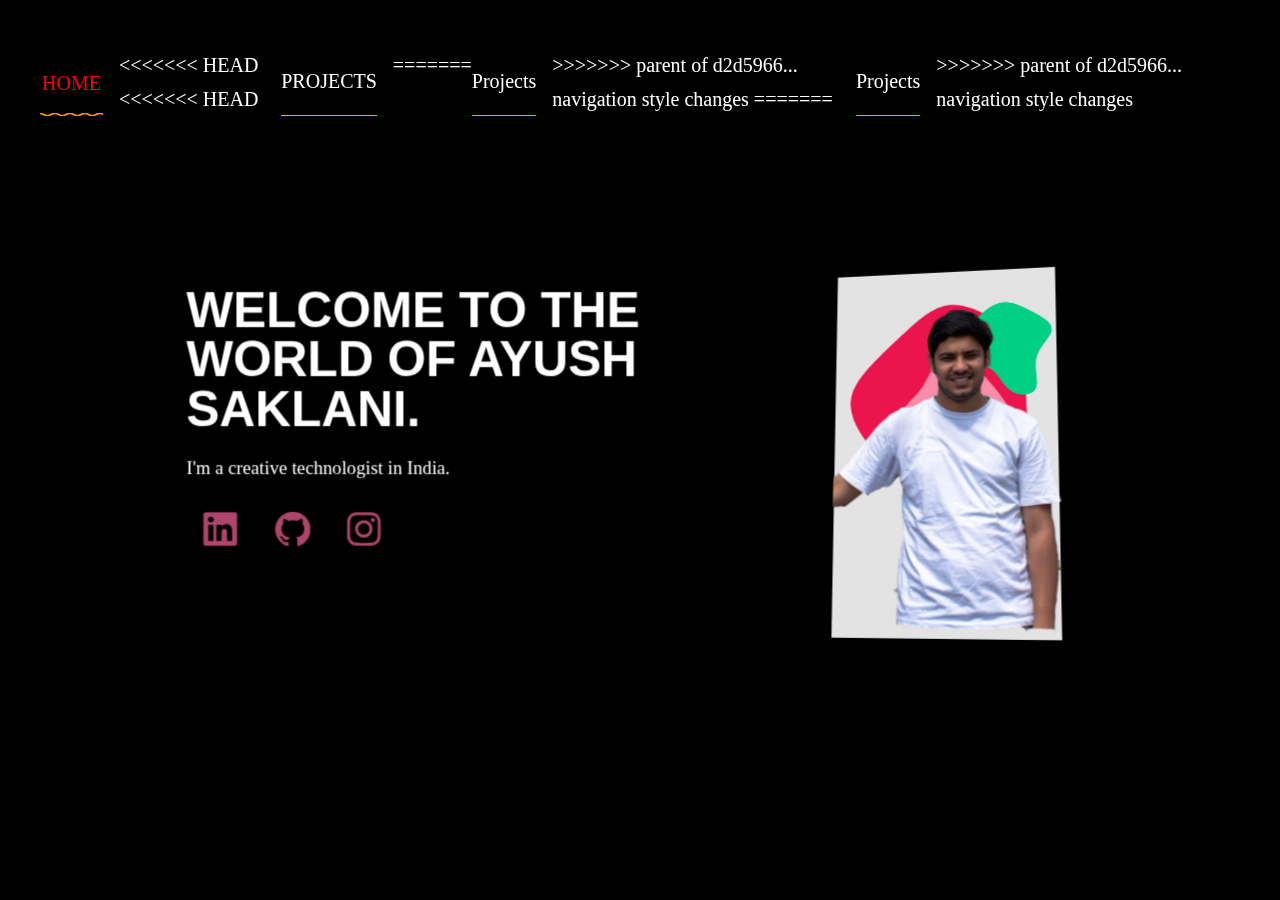
==== index.html @ 3c1ee3f2 "l" ====
<!DOCTYPE html>
<html lang="en" class="no-js">
	<head>
		<meta charset="UTF-8" />
		<meta name="viewport" content="width=device-width, initial-scale=1">
		<title>Ayush Saklani</title>
		<meta name="description" content="Portfolio" />
		<meta name="keywords" content="machine learning, deep learning, dl, ml, ai, artificical intelligence, data science" />
		<meta name="author" content="Ayush Saklani" />
		
		<script>document.documentElement.className="js";var supportsCssVars=function(){var e,t=document.createElement("style");return t.innerHTML="root: { --tmp-var: bold; }",document.head.appendChild(t),e=!!(window.CSS&&window.CSS.supports&&window.CSS.supports("font-weight","var(--tmp-var)")),t.parentNode.removeChild(t),e};supportsCssVars()||alert("Please view this demo in a modern browser that supports CSS Variables.");</script>
	<link href="css/vendors.css" rel="stylesheet"><link href="css/index.css" rel="stylesheet"></head>
	<body>
		<div class="background"></div>
		
		<main>
			<div id="app">
<div class="about">
            <div class="copy">
                <h1>Welcome to the world of Ayush Saklani.</h1>
                <p>I'm a creative technologist in India. </p>
                <ul>
                    <li class="linkedin"><a class="link" href="https://www.linkedin.com/in/ayushsaklani/" target="_blank" title="My LinkedIn Profile">My LinkedIn Profile</a></li>
                    <li class="github"><a class="link" href="https://github.com/ayushsaklani" target="_blank" title="My Github Profile">My Github Profile</a></li>
                    <li class="instagram"><a class="link" href="https://www.instagram.com/_insearchofmyself_/?hl=en" target="_blank" title="My Instagram Profile">My Instagram Profile</a></li>
                </ul>
            </div>
            <div class="image-container" data-tilt data-tilt-full-page-listening>
                <div class="image" id="inner">
                    <div class="img-bg"></div>
                    <div class="anim-bg"></div>
                    <div class="tinker-bg"></div>
                    <div class="explore-bg"></div>
                    <div class="dev-bg"></div>
                    <div class="halos"></div>
                    <div class="me" ><img src="img/me-site.png" alt="Photo of Ayush Saklani"></div>
                </div>
            </div>
            
        </div>
	

			</div>


























			


			<!-- Nav -->
				<div class="frame__demos">
					
					<a href="index.html" class="frame__demo frame__demo--current">HOME</a>
<<<<<<< HEAD
<<<<<<< HEAD
					<a href="projects.html" class="frame__demo">PROJECTS</a>
=======
					<a href="index2.html" class="frame__demo">Projects</a>
>>>>>>> parent of d2d5966... navigation style changes
=======
					<a href="index2.html" class="frame__demo">Projects</a>
>>>>>>> parent of d2d5966... navigation style changes
					
				</div>
			<!-- Nav End -->
		</main>
	<script type="text/javascript" src="js/vendors.js"></script>
	<script type="text/javascript" src="js/index.js"></script>
			<script type="text/javascript" src="js/vanilla-tilt.min.js">
	</script></body>

</html>
---- css/vendors.css ----
article,
aside,
details,
figcaption,
figure,
footer,
header,
hgroup,
main,
nav,
section,
summary {
    display: block
}

audio,

video {
    display: inline-block
}

audio:not([controls]) {
    display: none;
    height: 0
}

[hidden] {
    display: none
}


*,
:after,
:before {
    box-sizing: border-box
}

:root {
    font-size: 16px
}

.frame,
body,
html,
main {
    width: 100%;
    height: 100%
}

body {
   
    top: 0;
    left: 0;
    --color-text: #fff;
    --color-bg: #0e0e0f;
    --color-link: #0f51e4;
    --color-link-hover: #ebd944;
    color: var(--color-text);
    background-color: var(--color-bg);
    font-family: Futura, futura-pt, Arial, sans-serif;
    -webkit-font-smoothing: antialiased;
    -moz-osx-font-smoothing: grayscale
}
a {
    
    color: inherit;
    opacity: 1;
    padding-bottom: 3px;
    position: relative;
    text-decoration: none;
    transition: color, opacity .12s
}

a:hover {
    background-image: url("data:image/svg+xml;charset=utf8,%3Csvg id='squiggle-link' xmlns='http://www.w3.org/2000/svg' xmlns:xlink='http://www.w3.org/1999/xlink' xmlns:ev='http://www.w3.org/2001/xml-events' viewBox='0 0 20 4'%3E%3Cstyle type='text/css'%3E.squiggle{animation:shift 2s linear infinite;}@keyframes shift {from {transform:translateX(0);}to {transform:translateX(-20px);}}%3C/style%3E%3Cpath fill='none' stroke='%23ff9800' stroke-width='2' class='squiggle' d='M0,3.5 c 5,0,5,-3,10,-3 s 5,3,10,3 c 5,0,5,-3,10,-3 s 5,3,10,3'/%3E%3C/svg%3E");
    background-position: 0 100%;
    background-repeat: repeat-x;
    background-size: auto 3px;
   
   
}



.frame__demos {
    display: flex;
    justify-content: space-between;
   
    padding: 0 2.5rem;
    margin: 1rem 0;
    position: absolute;
    top: 2rem;
    right: 3rem;
    color:white;
    z-index: 1000000;
    
    
}

.frame__demo {
    margin-top: 1rem;
    margin-right: 1rem;
    border-bottom: 1px solid orange;
}

.frame__demo--current,
.frame__demo:hover {
    color: red;
    padding: 2px;
   border-bottom: 0;

    
}

.frame__demo--current {
   background-image: url("data:image/svg+xml;charset=utf8,%3Csvg id='squiggle-link' xmlns='http://www.w3.org/2000/svg' xmlns:xlink='http://www.w3.org/1999/xlink' xmlns:ev='http://www.w3.org/2001/xml-events' viewBox='0 0 20 4'%3E%3Cstyle type='text/css'%3E.squiggle{animation:shift 2s linear infinite;}@keyframes shift {from {transform:translateX(0);}to {transform:translateX(-20px);}}%3C/style%3E%3Cpath fill='none' stroke='%23ff9800' stroke-width='2' class='squiggle' d='M0,3.5 c 5,0,5,-3,10,-3 s 5,3,10,3 c 5,0,5,-3,10,-3 s 5,3,10,3'/%3E%3C/svg%3E");
    background-position: 0 100%;
    background-repeat: repeat-x;
    background-size: auto 3px;
    transform: none;

}
---- css/index.css ----
/*



/**/

body {
    --color-text: #fff;
    --color-bg: #0e0e0f;
    --color-bg-2: #242635;
    --color-bg-3: #dc2c5a;
    --color-link: #dc2c5a;
    --color-link-hover: #ff0060;
    overflow:hiden;
    width:100vw;
    height:100vh;
}




/**/
 /**/
 *,
:after,
:before {
    box-sizing: border-box;
    position: relative
}

:root {
    --baseline: 1;
    --degs: 8deg;
    --duration: 0.4s;
    --easing: cubic-bezier(0.7, 0, 0.2, 1);
    --loaded: 100%;
    --mouse-x: 0;
    --mouse-y: 0;
    --rot-x: 1;
    --rot-xvw: -1vw;
    --rot-y: -1;
    --rot-yvw: 1vw
}

::selection {
    background: rgba(141, 236, 193, .99);
    color: #fff
}


a,
h2,
h3,
p {
    pointer-events: all!important
}


html {
    scroll-behavior: smooth;
    touch-action: manipulation
}

body,
html {
    background-color: #000;
    color: #000;
    font-family: montserrat_blackregular;
    font-family: estebanregular;
    font-size: 20px;
    height: 100%;
    line-height: 1.7;
    margin: 0;
    overflow: hidden;
    padding: 0;
    width: 100%
}

@media only screen and (max-width:600px) {
    body {
        overflow-y: auto;
        scroll-behavior: smooth;
        transform-style: flat;
        -webkit-overflow-scrolling: touch
    }
}

h1,
h2,
h3,
h4,
h5 {
    font-family: montserrat_blackregular, sans-serif;
    font-weight: 900;
    line-height: .7;
    margin: 0;
    padding: 0
}


#app {
    align-items: center;
    display: grid;
    height: 100vh;
    justify-items: center;
    perspective: 801px;
    perspective-origin: 50%;
    pointer-events: none;
    transform-style: preserve-3d;
    width: 100vw;
}

@media only screen and (max-width:600px) {
    #app {
        height: auto;
        perspective: none;
        transform-style: flat
    }
}



#app .about {
  color: #fff;
    display: grid;
    grid-column-gap: 5vw;
    grid-template-columns: repeat(auto-fit, minmax(350px, 1fr));
    min-width: 320px;
    pointer-events: auto;
    position: absolute;
    scroll-behavior: smooth;
    transform: translateZ(-229px) scale(1.2);
    width: 76vw;
    
}

@media only screen and (min-width:1140px) and (max-width:1600px) {
    #app .about {

        grid-template-columns: repeat(auto-fit, minmax(250px, 1fr))
    }
}

@media only screen and (min-width:866px) and (max-width:1140px) {
    #app .about {
        grid-template-columns: repeat(auto-fit, minmax(190px, 1fr))
    }
}

@media only screen and (min-width:601px) and (max-width:866px) {
    #app .about {
        grid-auto-flow: column;
        grid-template-columns: repeat(auto-fit, minmax(150px, 1fr))
    }
}

@media only screen and (max-width:600px) {
    #app .about {
        grid-template-columns: repeat(auto-fit, minmax(250px, 1fr));
        height: 138vh;
        min-height: 943px;
        overflow: hidden;
        padding: 12vw;
        position: absolute;
        top: 15vh;
        transform: none;
        width: 100vw;
        
    }
}


#app .about .copy {
    grid-column-end: span 2
}

#app .about .copy p {
    min-width: 300px;
    width: 26vw
}

@media only screen and (max-width:600px) {
    #app .about .copy p {
        min-width: 320px
    }
}

#app .about .copy ul {
    align-items: center;
    display: flex;
    
    justify-content: space-around;
    grid-template-columns: repeat(auto-fit, minmax(40px, 1fr));
    margin: 0;
    min-width: 230px;
    padding: 10px 0 0;
    width: 10vw
}

@media only screen and (max-width:600px) {
    #app .about .copy ul {
        transform: translateY(-20px);
        width: 100%
        position:absolute;
    }
}

#app .about .copy ul li {
    list-style: none;
    margin: 0;
    opacity: 1;
    padding: 0;
    text-indent: -9999px;
    width: 2em;
    
}

@media only screen and (max-width:600px) {
    #app .about .copy ul li {
        width: 9vw;
    }
}

#app .about .copy ul li:after {
    background-image: url("data:image/svg+xml;charset=utf8,%3Csvg id='squiggle-link' xmlns='http://www.w3.org/2000/svg' xmlns:xlink='http://www.w3.org/1999/xlink' xmlns:ev='http://www.w3.org/2001/xml-events' viewBox='0 0 20 4'%3E%3Cstyle type='text/css'%3E.squiggle{animation:shift .6s linear infinite;}@keyframes shift {from {transform:translateX(0);}to {transform:translateX(-20px);}}%3C/style%3E%3Cpath fill='none' stroke='%23ff9800' stroke-width='2' class='squiggle' d='M0,3.5 c 5,0,5,-3,10,-3 s 5,3,10,3 c 5,0,5,-3,10,-3 s 5,3,10,3'/%3E%3C/svg%3E");
    background-position: 0 100%;
    background-repeat: repeat-x;
    background-size: auto 3px;
    content: "";
    display: block;
    height: 10px;
    opacity: 0;
    transition: opacity .3s;
    width: 90%
}

#app .about .copy ul li:focus:after,
#app .about .copy ul li:hover:after {
    opacity: 1
}

#app .about .copy ul li a {
    background-repeat: no-repeat;
    background-size: contain;
    display: block;
    pointer-events: auto;
    transition: opacity .1s;
    width: inherit;
    z-index: 1
}

#app .about .copy ul li a:focus:after,
#app .about .copy ul li a:hover {
    opacity: .8!important
}

#app .about .copy ul li.instagram a {
    background-image: url("[data-uri]");

    }

#app .about .copy ul li.github a {
    background-image: url("[data-uri]")
}



#app .about .copy ul li.linkedin a {
    background-image: url("[data-uri]")
}


#app .about h1 {
    font-size: calc(16px + 2.9vw);
    hyphens: auto!important;
    line-height: 1;
    text-transform: uppercase;
    -ms-hyphens: auto;
    -webkit-hyphens: auto
}

@media only screen and (max-width:600px) {
    #app .about h1 {
        font-size: 10vw
    }
}

#app .about h1:after {
    animation: rotating 20s linear infinite;
    /*content: url("data:image/svg+xml;charset=utf-8,%3Csvg xmlns='http://www.w3.org/2000/svg' viewBox='0 0 115.28 113.74'%3E%3Cpath d='M2.2 70.43c-4.62-18.6-3.57-50.35 18.55-64.3 20.87-13.17 46.47-1.65 55.62 2.5 7.38 3.32 34.15 15.36 38.33 40.8 2.35 14.28-3.56 25.8-6.18 30.9-13.36 26.06-41.12 31.75-43.28 32.15-5.84 1.1-21.46 3.8-37.1-4.94C8.74 96.64 3.64 76.18 2.2 70.43z' fill='%238DECC1'/%3E%3C/svg%3E");*/
   
      display: block;
    height: 6vw;
    left: -1.9vw;
    position: absolute;
    top: -1.6vw;
    transform: translateZ(0);
    width: 6vw;
    will-change: transform;
    z-index: -1
}

@media only screen and (max-width:600px) {
    #app .about h1:after {
        height: 15vw;
        top: -4vw;
        width: 15vw
    }
}



/*IMG*/

#app .about .image-container {
    min-width: 300px
}

@media only screen and (max-width:600px) {
    #app .about .image-container {
        display: block;
        margin: 0;
        padding: 0;
        top:0vh;
    }
}

#app .about .image {
    align-items: center;
    backface-visibility: hidden;
    display: flex;
    justify-items: center;
    padding-top: 118%;
    perspective: 700px;
    position: relative;
    transform: scale(.8);
    transform-style: preserve-3d;
    width: 80%
}

#app .about .image>div {
    backface-visibility: hidden;
    height: 100%;
    position: absolute;
    top: 0;
    transform-style: preserve-3d;
    width: 100%
}

@media only screen and (max-width:600px) {
    #app .about .image>div {
        transform-style: flat
    }
}

#app .about .image .img-bg {
    background: #e3e3e3;
    left: 6%;
    width: 90%;
    will-change: transform
}

#app:not(.about-tilt-off) .img-bg {
    transform: scale(1.6) translateZ(-100px) rotateX(calc(var(--degs) * var(--rot-x, 0))) rotateY(calc(var(--degs) * var(--rot-y, 0)))
}

@media only screen and (max-width:600px) {
    #app .about .image .img-bg {
        background: none;
        left: 0;
        transform: scale(1);
        width: 98%
    }
}

#app .about .image .anim-bg {
    background-image: url([data-uri]);
      top:-5%;
    right: 2%;
    background-repeat: no-repeat;
    background-size: contain;
  
    will-change: transform
}


@media only screen and (max-width:600px) {
    #app .about .image .anim-bg {
        transform: scale(1)
    }
}

#app .about .image .tinker-bg {
    background: : url([data-uri]);
   background: auto;
    left: -4%;
    top: -7%;
    will-change: transform
}

#app:not(.about-tilt-off) .tinker-bg {
    transform: scale(1.1) translateZ(100px) rotateX(calc(var(--degs) * var(--rot-x, 0))) rotateY(calc(var(--degs) * var(--rot-y, 0)))
}

@media only screen and (max-width:600px) {
    #app .about .image .tinker-bg {
        transform: scale(1)
    }
}

#app .about .image .explore-bg {
    content: url([data-uri]);
    background-repeat: no-repeat;
    left: 27%;
    top: -30%;
    will-change: transform
}

#app:not(.about-tilt-off) .explore-bg {
    transform: scale(.54) translateZ(150px) rotateX(calc(var(--degs) * var(--rot-x, 0))) rotateY(calc(var(--degs) * var(--rot-y, 0)))
}

@media only screen and (max-width:600px) {
    #app .about .image .explore-bg {
        transform: scale(.54)
    }
}

#app .about .image .dev-bg {
    background-image: : url([data-uri]);
    background-size: contain;
    top: -4%;
    left: -45%;
    will-change: transform
}

#app:not(.about-tilt-off) .dev-bg {
    transform: scale(.8) translateZ(200px) rotateX(calc(var(--degs) * var(--rot-x, 0))) rotateY(calc(var(--degs) * var(--rot-y, 0)))
}

@media only screen and (max-width:600px) {
    #app .about .image .dev-bg {
        transform: scale(1)
    }
}

#app .about .image .halos {
    content: url([data-uri]);
    background-repeat: no-repeat;
    top: -6%;
    will-change: transform
}

#app:not(.about-tilt-off) .halos {
    transform: scale(.7) translateZ(275px) rotateX(calc(var(--degs) * var(--rot-x, 0))) rotateY(calc(var(--degs) * var(--rot-y, 0)))
}

@media only screen and (max-width:600px) {
    #app .about .image .halos {
        transform: scale(.7)
    }
}

#app .about .image .me {
    margin: 0 auto;
    top: -5%

}

#app .about .image .me img {
    left: 7%;
    top:-2%;
    margin: 0 auto;
    width: 100%;
 


}

#app:not(.about-tilt-off) .me {
    transform: scale(.84) translateZ(300px) rotateX(calc(var(--degs) * var(--rot-x, 0))) rotateY(calc(var(--degs) * var(--rot-y, 0)))
}

@media only screen and (max-width:600px) {
    #app .about .image .me {
        transform: scale(1);
        
    }
}

@media only screen and (max-width:600px) {
    #app .about .image {
        height: 103vw;
        margin: 0 auto;
        perspective: none;
        position: relative;
        top: 40px;
        transform: scale(1)!important;
        transform-origin: center;
        transform-style: flat;
        width: 72vw
    }
}
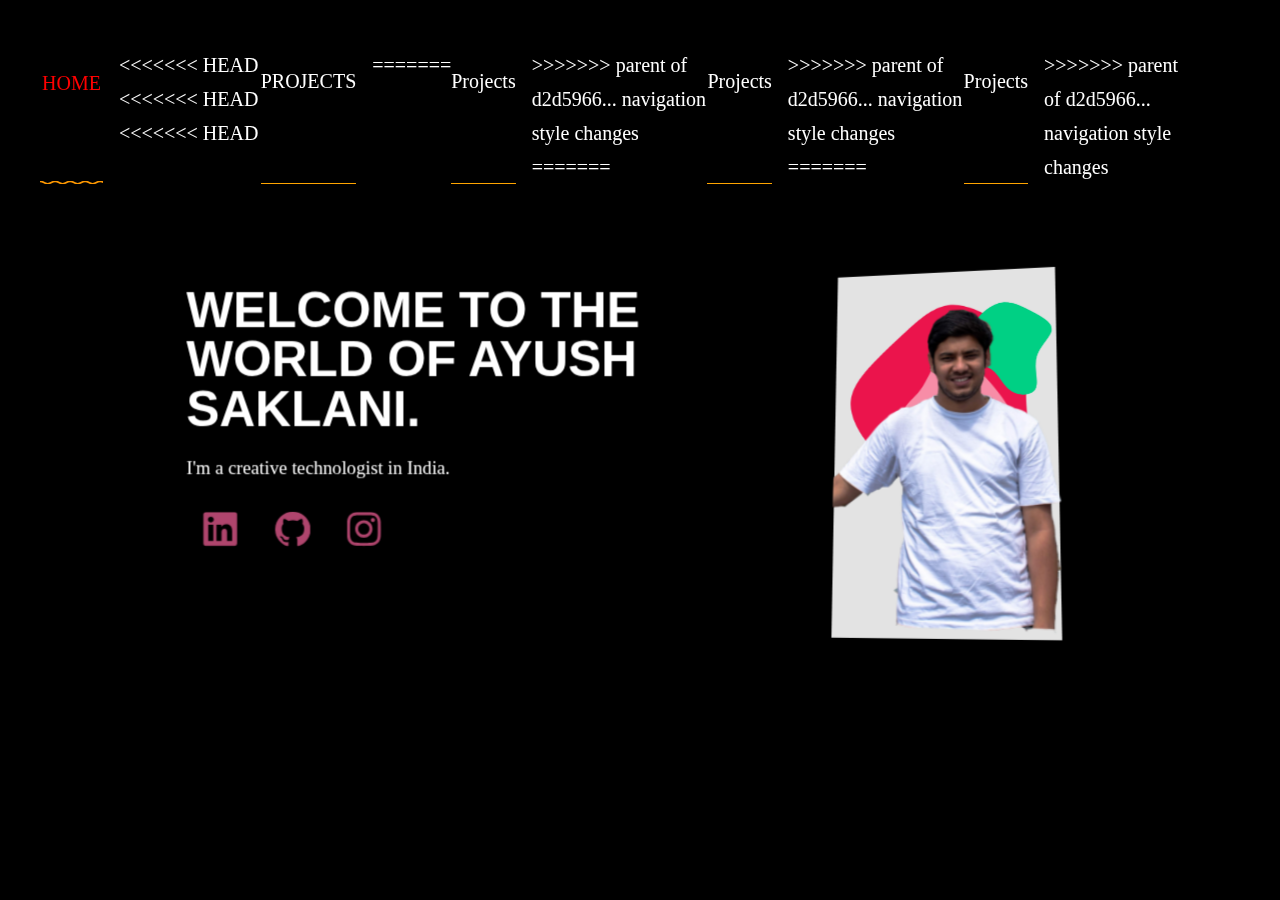
==== commit 56240b10: "l" ====
--- a/index.html
+++ b/index.html
@@ -76,7 +76,11 @@
 					<a href="index.html" class="frame__demo frame__demo--current">HOME</a>
 <<<<<<< HEAD
 <<<<<<< HEAD
+<<<<<<< HEAD
 					<a href="projects.html" class="frame__demo">PROJECTS</a>
+=======
+					<a href="index2.html" class="frame__demo">Projects</a>
+>>>>>>> parent of d2d5966... navigation style changes
 =======
 					<a href="index2.html" class="frame__demo">Projects</a>
 >>>>>>> parent of d2d5966... navigation style changes
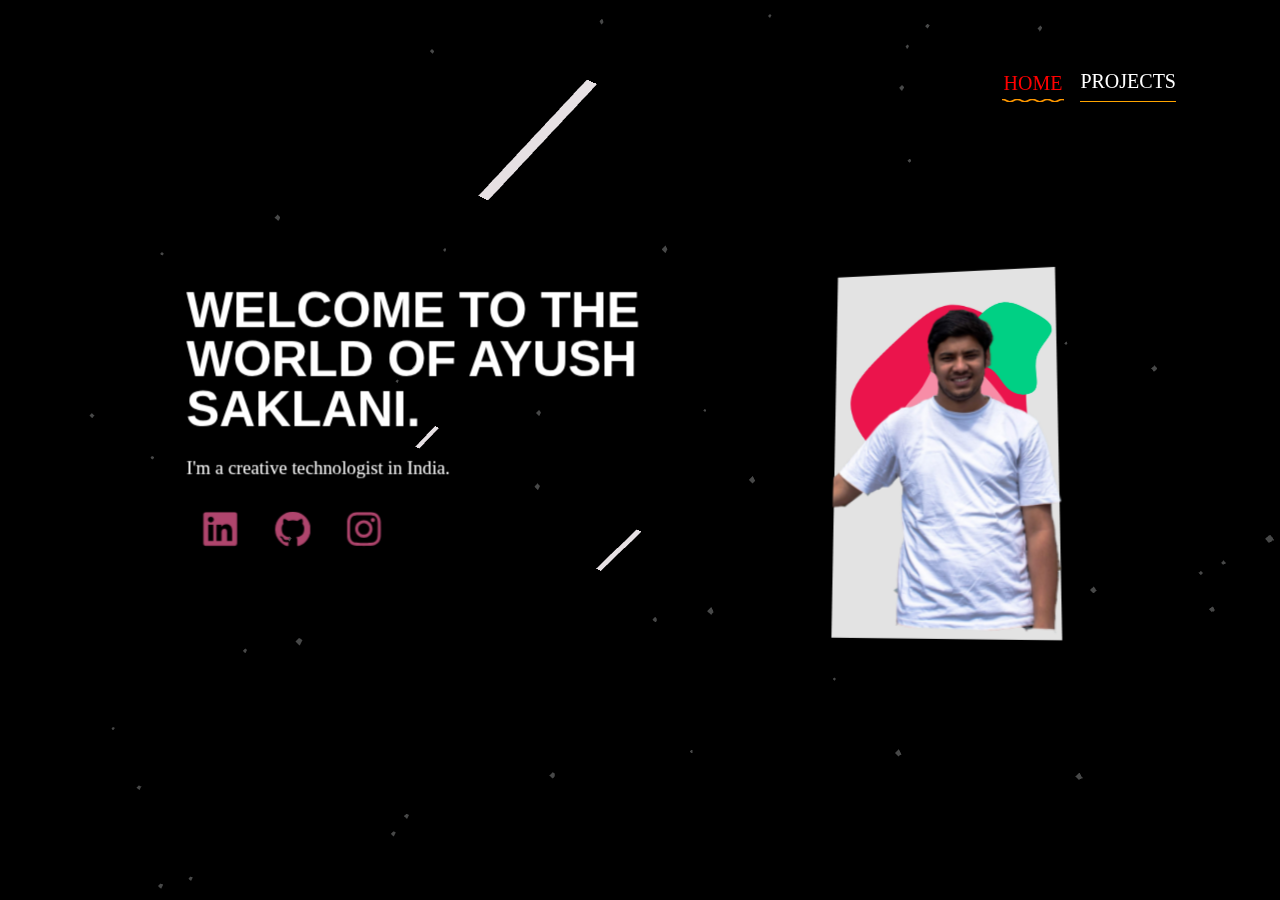
==== commit d1d8c732: "main" ====
--- a/index.html
+++ b/index.html
@@ -12,6 +12,7 @@
 	<link href="css/vendors.css" rel="stylesheet"><link href="css/index.css" rel="stylesheet"></head>
 	<body>
 		<div class="background"></div>
+		<div class="overlay"></div>
 		
 		<main>
 			<div id="app">
@@ -74,25 +75,13 @@
 				<div class="frame__demos">
 					
 					<a href="index.html" class="frame__demo frame__demo--current">HOME</a>
-<<<<<<< HEAD
-<<<<<<< HEAD
-<<<<<<< HEAD
 					<a href="projects.html" class="frame__demo">PROJECTS</a>
-=======
-					<a href="index2.html" class="frame__demo">Projects</a>
->>>>>>> parent of d2d5966... navigation style changes
-=======
-					<a href="index2.html" class="frame__demo">Projects</a>
->>>>>>> parent of d2d5966... navigation style changes
-=======
-					<a href="index2.html" class="frame__demo">Projects</a>
->>>>>>> parent of d2d5966... navigation style changes
 					
 				</div>
 			<!-- Nav End -->
 		</main>
 	<script type="text/javascript" src="js/vendors.js"></script>
-	<script type="text/javascript" src="js/index.js"></script>
+	<script type="text/javascript" src="js/index-background.js"></script>
 			<script type="text/javascript" src="js/vanilla-tilt.min.js">
 	</script></body>
 
--- a/css/vendors.css
+++ b/css/vendors.css
@@ -1,4 +1,3 @@
-
 article,
 aside,
 details,
@@ -15,7 +14,7 @@
 }
 
 audio,
-
+canvas,
 video {
     display: inline-block
 }
@@ -29,6 +28,175 @@
     display: none
 }
 
+html {
+    font-family: sans-serif;
+    -ms-text-size-adjust: 100%;
+    -webkit-text-size-adjust: 100%
+}
+
+body {
+    margin: 0
+}
+
+a:focus {
+    outline: thin dotted
+}
+
+a:active,
+a:hover {
+    outline: 0
+}
+
+h1 {
+    font-size: 2em;
+    margin: .67em 0
+}
+
+abbr[title] {
+    border-bottom: 1px dotted
+}
+
+b,
+strong {
+    font-weight: 700
+}
+
+dfn {
+    font-style: italic
+}
+
+hr {
+    box-sizing: content-box;
+    height: 0
+}
+
+mark {
+    background: #ff0;
+    color: #000
+}
+
+code,
+kbd,
+pre,
+samp {
+    font-family: monospace, serif;
+    font-size: 1em
+}
+
+pre {
+    white-space: pre-wrap
+}
+
+q {
+    quotes: "\201C" "\201D" "\2018" "\2019"
+}
+
+small {
+    font-size: 80%
+}
+
+sub,
+sup {
+    font-size: 75%;
+    line-height: 0;
+    position: relative;
+    vertical-align: baseline
+}
+
+sup {
+    top: -.5em
+}
+
+sub {
+    bottom: -.25em
+}
+
+img {
+    border: 0
+}
+
+svg:not(:root) {
+    overflow: hidden
+}
+
+figure {
+    margin: 0
+}
+
+fieldset {
+    border: 1px solid silver;
+    margin: 0 2px;
+    padding: .35em .625em .75em
+}
+
+legend {
+    border: 0;
+    padding: 0
+}
+
+button,
+input,
+select,
+textarea {
+    font-family: inherit;
+    font-size: 100%;
+    margin: 0
+}
+
+button,
+input {
+    line-height: normal
+}
+
+button,
+select {
+    text-transform: none
+}
+
+button,
+html input[type=button],
+input[type=reset],
+input[type=submit] {
+    -webkit-appearance: button;
+    cursor: pointer
+}
+
+button[disabled],
+html input[disabled] {
+    cursor: default
+}
+
+input[type=checkbox],
+input[type=radio] {
+    box-sizing: border-box;
+    padding: 0
+}
+
+input[type=search] {
+    -webkit-appearance: textfield;
+    box-sizing: content-box
+}
+
+input[type=search]::-webkit-search-cancel-button,
+input[type=search]::-webkit-search-decoration {
+    -webkit-appearance: none
+}
+
+button::-moz-focus-inner,
+input::-moz-focus-inner {
+    border: 0;
+    padding: 0
+}
+
+textarea {
+    overflow: auto;
+    vertical-align: top
+}
+
+table {
+    border-collapse: collapse;
+    border-spacing: 0
+}
 
 *,
 :after,
@@ -49,7 +217,7 @@
 }
 
 body {
-   
+    position: fixed;
     top: 0;
     left: 0;
     --color-text: #fff;
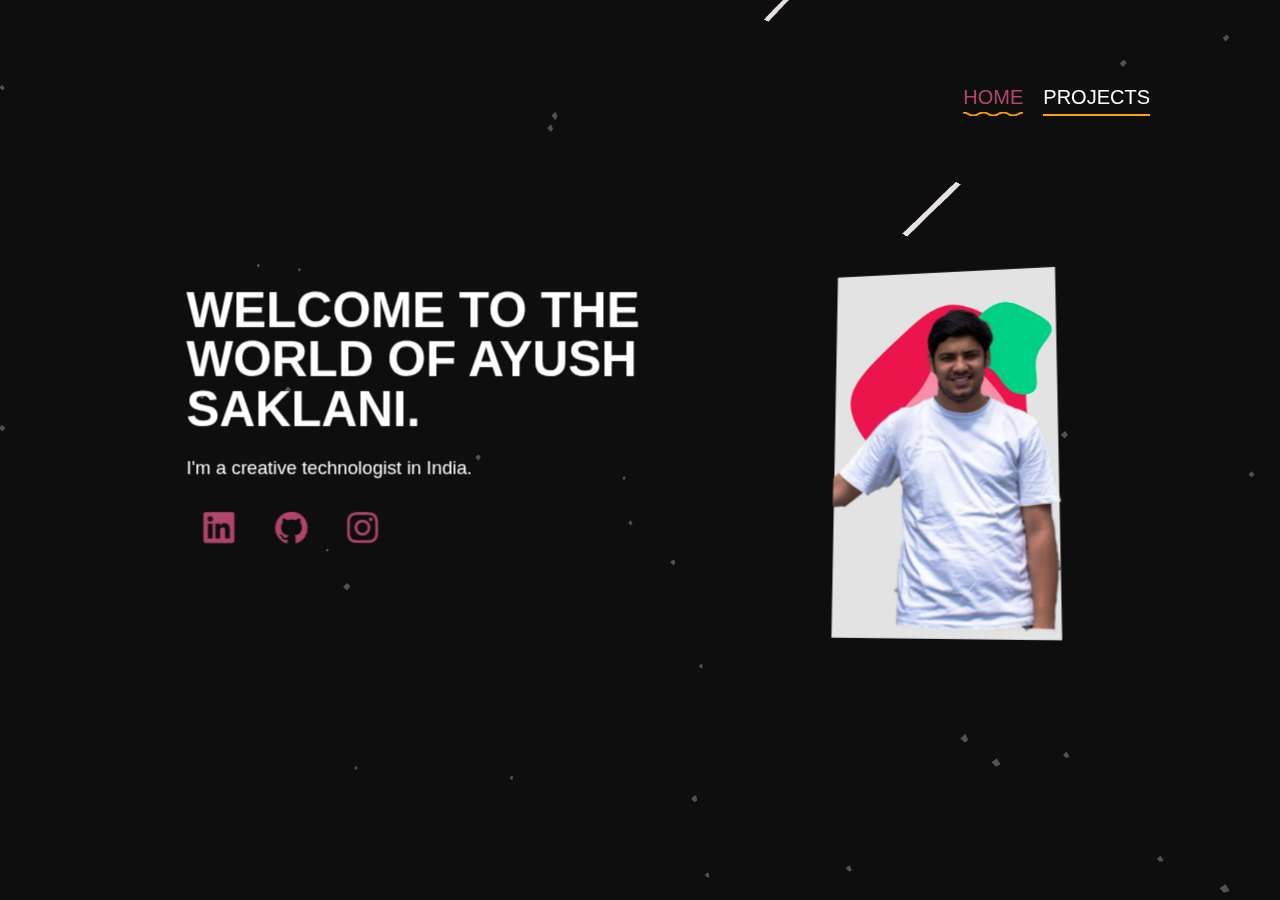
==== commit 80df6451: "main" ====
--- a/index.html
+++ b/index.html
@@ -75,7 +75,7 @@
 				<div class="frame__demos">
 					
 					<a href="index.html" class="frame__demo frame__demo--current">HOME</a>
-					<a href="projects.html" class="frame__demo">PROJECTS</a>
+					<a href="https://www.google.com" class="frame__demo">PROJECTS</a>
 					
 				</div>
 			<!-- Nav End -->
--- a/css/vendors.css
+++ b/css/vendors.css
@@ -1,211 +1,79 @@
-article,
-aside,
-details,
-figcaption,
-figure,
-footer,
-header,
-hgroup,
-main,
-nav,
-section,
-summary {
-    display: block
-}
 
-audio,
-canvas,
-video {
-    display: inline-block
-}
-
-audio:not([controls]) {
-    display: none;
-    height: 0
-}
-
-[hidden] {
-    display: none
-}
-
-html {
-    font-family: sans-serif;
-    -ms-text-size-adjust: 100%;
-    -webkit-text-size-adjust: 100%
-}
-
-body {
-    margin: 0
-}
-
-a:focus {
-    outline: thin dotted
-}
-
-a:active,
-a:hover {
-    outline: 0
-}
-
-h1 {
-    font-size: 2em;
-    margin: .67em 0
-}
-
-abbr[title] {
-    border-bottom: 1px dotted
-}
-
-b,
-strong {
-    font-weight: 700
-}
-
-dfn {
-    font-style: italic
-}
-
-hr {
-    box-sizing: content-box;
-    height: 0
-}
-
-mark {
-    background: #ff0;
-    color: #000
-}
-
-code,
-kbd,
-pre,
-samp {
-    font-family: monospace, serif;
-    font-size: 1em
-}
-
-pre {
-    white-space: pre-wrap
-}
-
-q {
-    quotes: "\201C" "\201D" "\2018" "\2019"
-}
-
-small {
-    font-size: 80%
-}
-
-sub,
-sup {
-    font-size: 75%;
-    line-height: 0;
-    position: relative;
-    vertical-align: baseline
-}
-
-sup {
-    top: -.5em
-}
-
-sub {
-    bottom: -.25em
-}
-
-img {
-    border: 0
-}
-
-svg:not(:root) {
-    overflow: hidden
-}
-
-figure {
-    margin: 0
-}
-
-fieldset {
-    border: 1px solid silver;
-    margin: 0 2px;
-    padding: .35em .625em .75em
-}
-
-legend {
-    border: 0;
-    padding: 0
-}
-
-button,
-input,
-select,
-textarea {
-    font-family: inherit;
-    font-size: 100%;
-    margin: 0
-}
-
-button,
-input {
-    line-height: normal
-}
-
-button,
-select {
-    text-transform: none
-}
-
-button,
-html input[type=button],
-input[type=reset],
-input[type=submit] {
-    -webkit-appearance: button;
-    cursor: pointer
-}
-
-button[disabled],
-html input[disabled] {
-    cursor: default
-}
-
-input[type=checkbox],
-input[type=radio] {
-    box-sizing: border-box;
-    padding: 0
-}
-
-input[type=search] {
-    -webkit-appearance: textfield;
-    box-sizing: content-box
-}
-
-input[type=search]::-webkit-search-cancel-button,
-input[type=search]::-webkit-search-decoration {
-    -webkit-appearance: none
-}
-
-button::-moz-focus-inner,
-input::-moz-focus-inner {
-    border: 0;
-    padding: 0
-}
-
-textarea {
-    overflow: auto;
-    vertical-align: top
-}
-
-table {
-    border-collapse: collapse;
-    border-spacing: 0
-}
-
-*,
+/**/
+ /**/
+ *,
 :after,
 :before {
-    box-sizing: border-box
+    box-sizing: border-box;
+    position: relative
 }
 
 :root {
-    font-size: 16px
+    --baseline: 1;
+    --degs: 8deg;
+    --duration: 0.4s;
+    --easing: cubic-bezier(0.7, 0, 0.2, 1);
+    --loaded: 100%;
+    --mouse-x: 0;
+    --mouse-y: 0;
+    --rot-x: 1;
+    --rot-xvw: -1vw;
+    --rot-y: -1;
+    --rot-yvw: 1vw
+}
+
+::selection {
+    background: rgba(141, 236, 193, .99);
+    color: #fff
+}
+
+
+h2,
+h3,
+p {
+    pointer-events: all!important
+}
+
+
+html {
+    scroll-behavior: smooth;
+    touch-action: manipulation
+}
+
+body,
+html {
+    background-color: #000;
+    color: #000;
+    font-family: montserrat_blackregular;
+    font-family: estebanregular;
+    font-size: 20px;
+    height: 100%;
+    line-height: 1.7;
+    margin: 0;
+    overflow: hidden;
+    padding: 0;
+    width: 100%
+}
+
+@media only screen and (max-width:600px) {
+    body {
+        overflow-y: auto;
+        scroll-behavior: smooth;
+        transform-style: flat;
+        -webkit-overflow-scrolling: touch
+    }
+}
+
+h1,
+h2,
+h3,
+h4,
+h5 {
+    font-family: montserrat_blackregular, sans-serif;
+    font-weight: 900;
+    line-height: .7;
+    margin: 0;
+    padding: 0
 }
 
 .frame,
@@ -234,10 +102,11 @@
     
     color: inherit;
     opacity: 1;
-    padding-bottom: 3px;
+    /*padding-bottom: .15em;*/
     position: relative;
     text-decoration: none;
-    transition: color, opacity .12s
+    transition: color, opacity border .12s
+    outline:none ;
 }
 
 a:hover {
@@ -248,6 +117,10 @@
    
    
 }
+a, a:active,a:focus{
+    outline:none 
+}
+input:focus{outline: none}
 
 
 
@@ -269,14 +142,19 @@
 .frame__demo {
     margin-top: 1rem;
     margin-right: 1rem;
-    border-bottom: 1px solid orange;
+    border-bottom: 2px solid orange;
 }
 
 .frame__demo--current,
 .frame__demo:hover {
-    color: red;
-    padding: 2px;
-   border-bottom: 0;
+    color: #AF456D;
+     background-image: url("data:image/svg+xml;charset=utf8,%3Csvg id='squiggle-link' xmlns='http://www.w3.org/2000/svg' xmlns:xlink='http://www.w3.org/1999/xlink' xmlns:ev='http://www.w3.org/2001/xml-events' viewBox='0 0 20 4'%3E%3Cstyle type='text/css'%3E.squiggle{animation:shift 2s linear infinite;}@keyframes shift {from {transform:translateX(0);}to {transform:translateX(-20px);}}%3C/style%3E%3Cpath fill='none' stroke='%23ff9800' stroke-width='2' class='squiggle' d='M0,3.5 c 5,0,5,-3,10,-3 s 5,3,10,3 c 5,0,5,-3,10,-3 s 5,3,10,3'/%3E%3C/svg%3E");
+    background-position: 0 100%;
+    background-repeat: repeat-x;
+    background-size: auto 4px;
+    border-bottom: 0;
+     padding-bottom: .1em;
+
 
     
 }
@@ -285,7 +163,8 @@
    background-image: url("data:image/svg+xml;charset=utf8,%3Csvg id='squiggle-link' xmlns='http://www.w3.org/2000/svg' xmlns:xlink='http://www.w3.org/1999/xlink' xmlns:ev='http://www.w3.org/2001/xml-events' viewBox='0 0 20 4'%3E%3Cstyle type='text/css'%3E.squiggle{animation:shift 2s linear infinite;}@keyframes shift {from {transform:translateX(0);}to {transform:translateX(-20px);}}%3C/style%3E%3Cpath fill='none' stroke='%23ff9800' stroke-width='2' class='squiggle' d='M0,3.5 c 5,0,5,-3,10,-3 s 5,3,10,3 c 5,0,5,-3,10,-3 s 5,3,10,3'/%3E%3C/svg%3E");
     background-position: 0 100%;
     background-repeat: repeat-x;
-    background-size: auto 3px;
+    background-size: auto 4px;
     transform: none;
+     border-bottom: 0;
 
 }--- a/css/index.css
+++ b/css/index.css
@@ -21,84 +21,6 @@
 
 
 
-/**/
- /**/
- *,
-:after,
-:before {
-    box-sizing: border-box;
-    position: relative
-}
-
-:root {
-    --baseline: 1;
-    --degs: 8deg;
-    --duration: 0.4s;
-    --easing: cubic-bezier(0.7, 0, 0.2, 1);
-    --loaded: 100%;
-    --mouse-x: 0;
-    --mouse-y: 0;
-    --rot-x: 1;
-    --rot-xvw: -1vw;
-    --rot-y: -1;
-    --rot-yvw: 1vw
-}
-
-::selection {
-    background: rgba(141, 236, 193, .99);
-    color: #fff
-}
-
-
-a,
-h2,
-h3,
-p {
-    pointer-events: all!important
-}
-
-
-html {
-    scroll-behavior: smooth;
-    touch-action: manipulation
-}
-
-body,
-html {
-    background-color: #000;
-    color: #000;
-    font-family: montserrat_blackregular;
-    font-family: estebanregular;
-    font-size: 20px;
-    height: 100%;
-    line-height: 1.7;
-    margin: 0;
-    overflow: hidden;
-    padding: 0;
-    width: 100%
-}
-
-@media only screen and (max-width:600px) {
-    body {
-        overflow-y: auto;
-        scroll-behavior: smooth;
-        transform-style: flat;
-        -webkit-overflow-scrolling: touch
-    }
-}
-
-h1,
-h2,
-h3,
-h4,
-h5 {
-    font-family: montserrat_blackregular, sans-serif;
-    font-weight: 900;
-    line-height: .7;
-    margin: 0;
-    padding: 0
-}
-
 
 #app {
     align-items: center;
@@ -128,7 +50,7 @@
     grid-column-gap: 5vw;
     grid-template-columns: repeat(auto-fit, minmax(350px, 1fr));
     min-width: 320px;
-    pointer-events: auto;
+    pointer-events: all;
     position: absolute;
     scroll-behavior: smooth;
     transform: translateZ(-229px) scale(1.2);
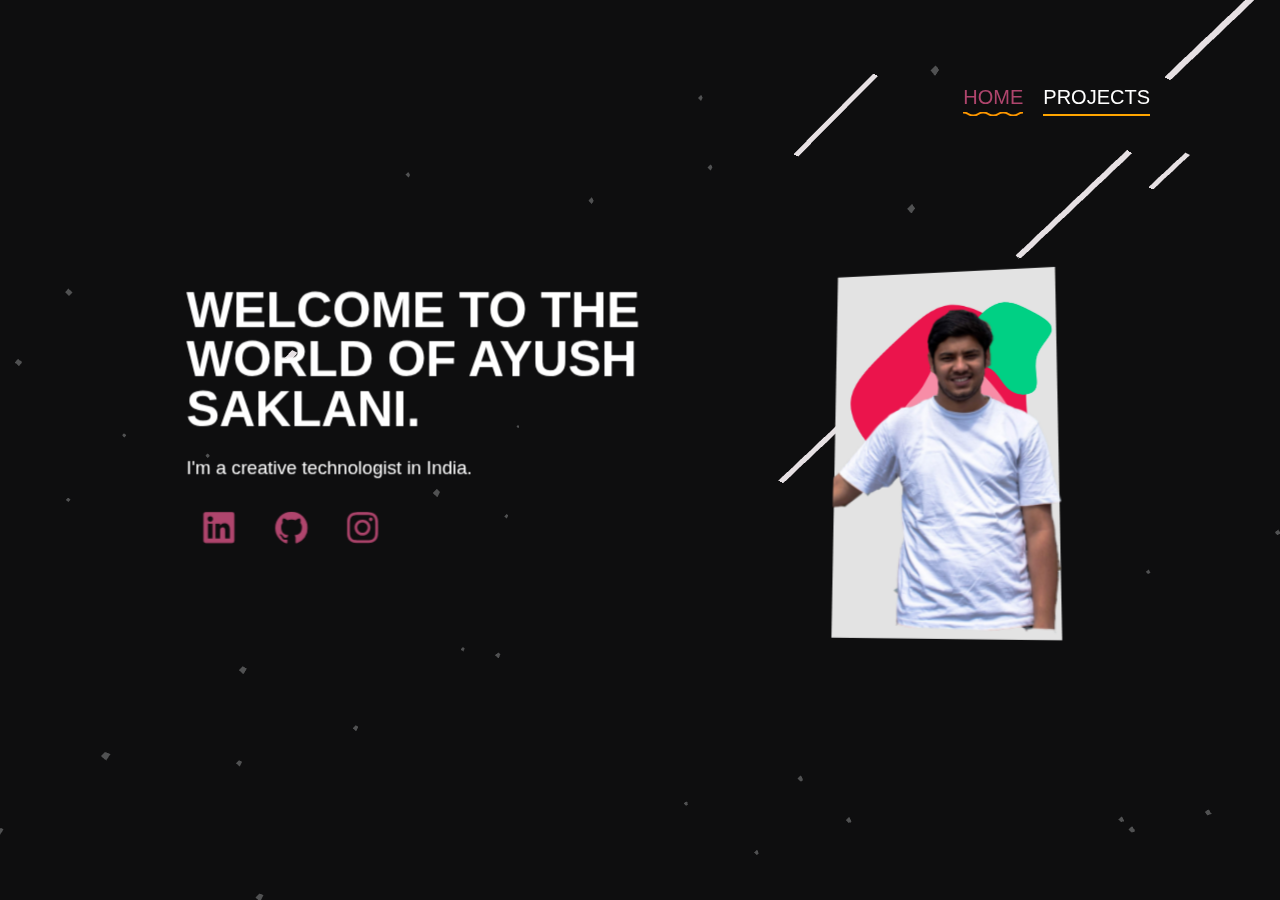
==== commit 77898ada: "projects page" ====
--- a/index.html
+++ b/index.html
@@ -75,7 +75,7 @@
 				<div class="frame__demos">
 					
 					<a href="index.html" class="frame__demo frame__demo--current">HOME</a>
-					<a href="https://www.google.com" class="frame__demo">PROJECTS</a>
+					<a href="projects.html" class="frame__demo">PROJECTS</a>
 					
 				</div>
 			<!-- Nav End -->
--- a/css/vendors.css
+++ b/css/vendors.css
@@ -50,14 +50,14 @@
     height: 100%;
     line-height: 1.7;
     margin: 0;
-    overflow: hidden;
+    /*overflow: hidden;*/
     padding: 0;
     width: 100%
 }
 
 @media only screen and (max-width:600px) {
     body {
-        overflow-y: auto;
+        /*overflow-y: auto;*/
         scroll-behavior: smooth;
         transform-style: flat;
         -webkit-overflow-scrolling: touch
--- a/css/index.css
+++ b/css/index.css
@@ -1,11 +1,3 @@
-
-
-/*
-
-
-
-/**/
-
 body {
     --color-text: #fff;
     --color-bg: #0e0e0f;
@@ -13,7 +5,7 @@
     --color-bg-3: #dc2c5a;
     --color-link: #dc2c5a;
     --color-link-hover: #ff0060;
-    overflow:hiden;
+    overflow:hidden;
     width:100vw;
     height:100vh;
 }
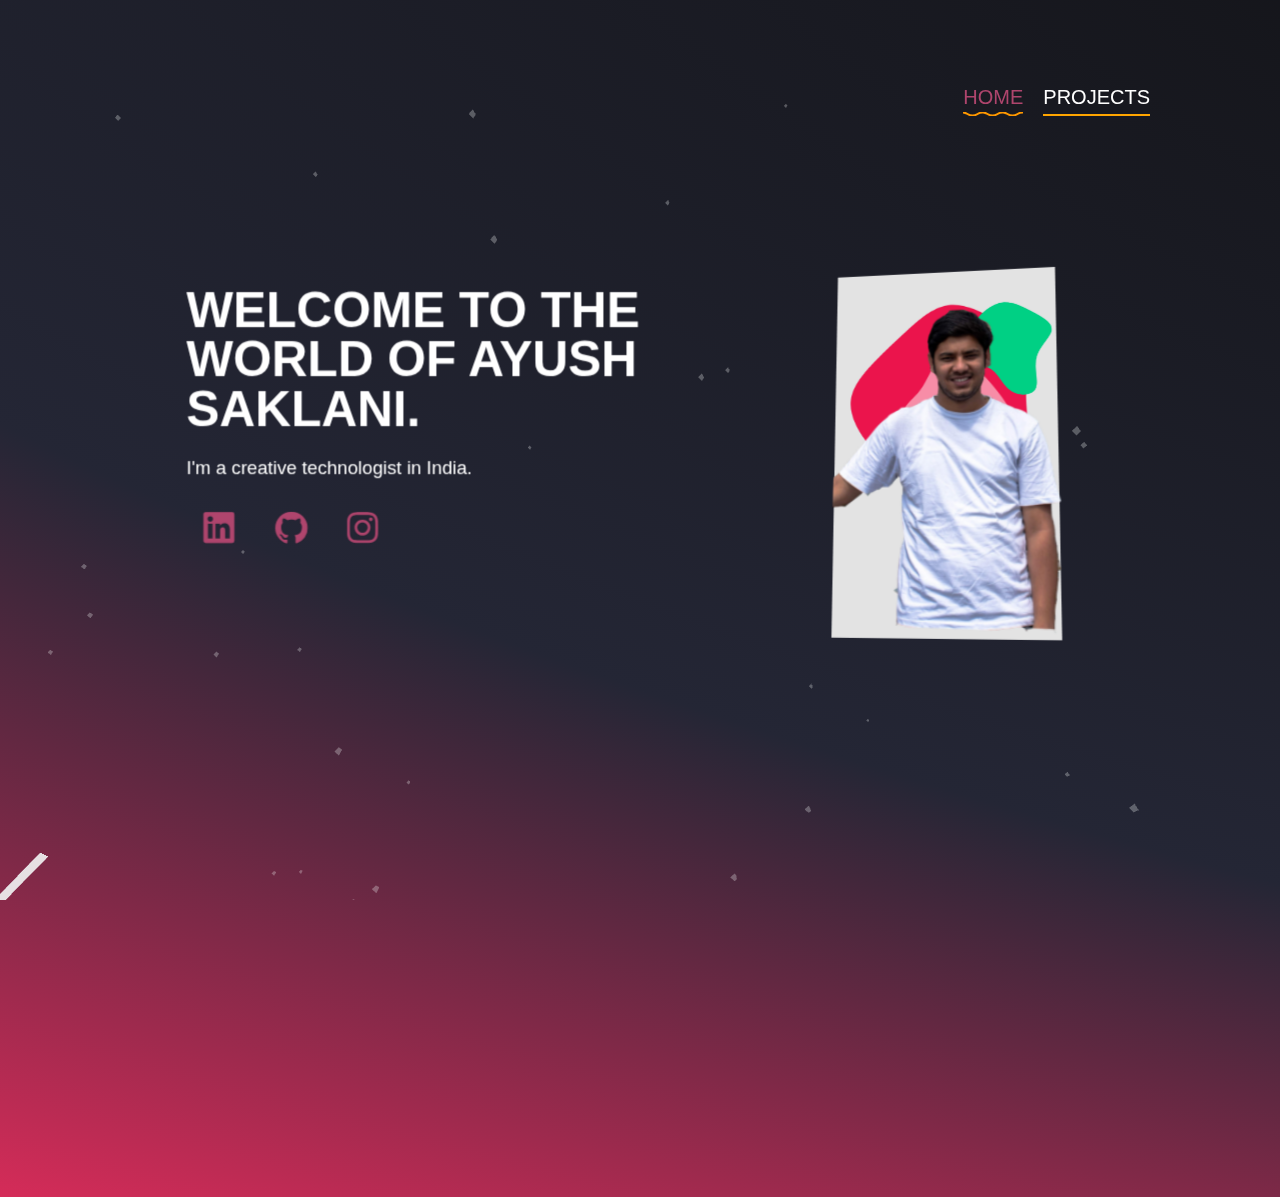
==== commit 1ea84cf7: "changed navigation" ====
--- a/index.html
+++ b/index.html
@@ -11,6 +11,17 @@
 		<script>document.documentElement.className="js";var supportsCssVars=function(){var e,t=document.createElement("style");return t.innerHTML="root: { --tmp-var: bold; }",document.head.appendChild(t),e=!!(window.CSS&&window.CSS.supports&&window.CSS.supports("font-weight","var(--tmp-var)")),t.parentNode.removeChild(t),e};supportsCssVars()||alert("Please view this demo in a modern browser that supports CSS Variables.");</script>
 	<link href="css/vendors.css" rel="stylesheet"><link href="css/index.css" rel="stylesheet"></head>
 	<body>
+
+		
+			<!-- Nav -->
+				<div class="frame__demos">
+					
+					<a href="index.html" class="frame__demo frame__demo--current">HOME</a>
+					<a href="projects.html" class="frame__demo">PROJECTS</a>
+					
+				</div>
+			<!-- Nav End -->
+		
 		<div class="background"></div>
 		<div class="overlay"></div>
 		
@@ -71,14 +82,6 @@
 			
 
 
-			<!-- Nav -->
-				<div class="frame__demos">
-					
-					<a href="index.html" class="frame__demo frame__demo--current">HOME</a>
-					<a href="projects.html" class="frame__demo">PROJECTS</a>
-					
-				</div>
-			<!-- Nav End -->
 		</main>
 	<script type="text/javascript" src="js/vendors.js"></script>
 	<script type="text/javascript" src="js/index-background.js"></script>
--- a/css/vendors.css
+++ b/css/vendors.css
@@ -1,6 +1,4 @@
 
-/**/
- /**/
  *,
 :after,
 :before {
@@ -42,22 +40,20 @@
 
 body,
 html {
-    background-color: #000;
-    color: #000;
-    font-family: montserrat_blackregular;
-    font-family: estebanregular;
+   
+    
     font-size: 20px;
-    height: 100%;
+    
     line-height: 1.7;
     margin: 0;
-    /*overflow: hidden;*/
+    
     padding: 0;
     width: 100%
 }
 
 @media only screen and (max-width:600px) {
     body {
-        /*overflow-y: auto;*/
+        overflow-y: auto;
         scroll-behavior: smooth;
         transform-style: flat;
         -webkit-overflow-scrolling: touch
@@ -76,7 +72,7 @@
     padding: 0
 }
 
-.frame,
+
 body,
 html,
 main {
@@ -85,14 +81,10 @@
 }
 
 body {
-    position: fixed;
+    
     top: 0;
     left: 0;
-    --color-text: #fff;
-    --color-bg: #0e0e0f;
-    --color-link: #0f51e4;
-    --color-link-hover: #ebd944;
-    color: var(--color-text);
+    
     background-color: var(--color-bg);
     font-family: Futura, futura-pt, Arial, sans-serif;
     -webkit-font-smoothing: antialiased;
--- a/css/index.css
+++ b/css/index.css
@@ -1,17 +1,28 @@
+
+
+
 body {
-    --color-text: #fff;
+   
+   --color-text: #fff;
     --color-bg: #0e0e0f;
     --color-bg-2: #242635;
     --color-bg-3: #dc2c5a;
     --color-link: #dc2c5a;
     --color-link-hover: #ff0060;
-    overflow:hidden;
-    width:100vw;
-    height:100vh;
-}
-
-
-
+    position:fixed;
+}
+
+
+.background {
+    position: absolute;
+    top: 0;
+    left: 0;
+    width: 100%;
+    height: calc(100% + 800px);
+    background: radial-gradient(ellipse at 500% 0, var(--color-bg) 50%, var(--color-bg-2) 80%, var(--color-bg-3) 100%);
+    z-index: -2;
+    transform: translateY(-800px)
+}
 
 
 #app {
@@ -81,6 +92,7 @@
         top: 15vh;
         transform: none;
         width: 100vw;
+
         
     }
 }
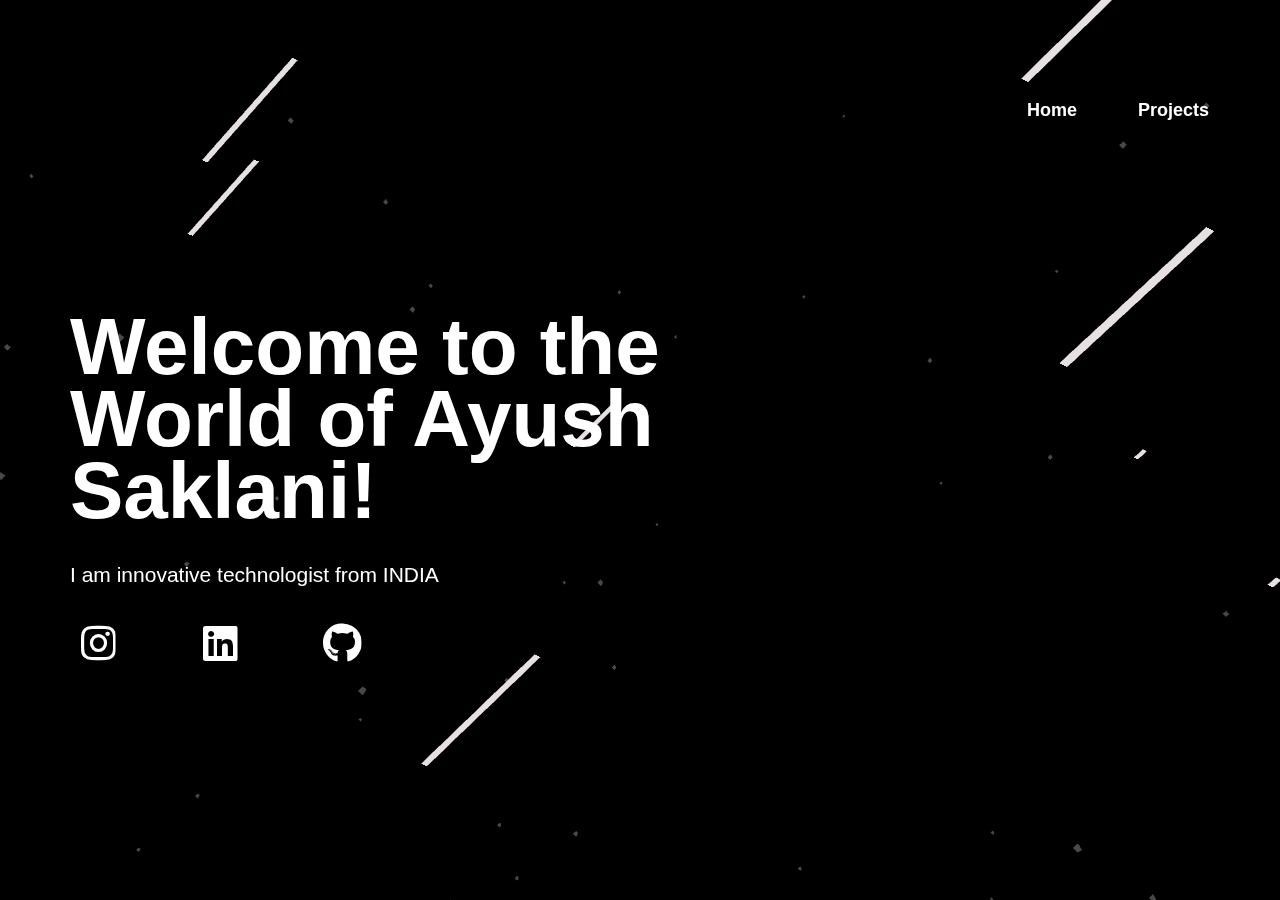
==== commit def0e16f: "website using flutter" ====
--- a/index.html
+++ b/index.html
@@ -1,91 +1,40 @@
 <!DOCTYPE html>
-<html lang="en" class="no-js">
-	<head>
-		<meta charset="UTF-8" />
-		<meta name="viewport" content="width=device-width, initial-scale=1">
-		<title>Ayush Saklani</title>
-		<meta name="description" content="Portfolio" />
-		<meta name="keywords" content="machine learning, deep learning, dl, ml, ai, artificical intelligence, data science" />
-		<meta name="author" content="Ayush Saklani" />
-		
-		<script>document.documentElement.className="js";var supportsCssVars=function(){var e,t=document.createElement("style");return t.innerHTML="root: { --tmp-var: bold; }",document.head.appendChild(t),e=!!(window.CSS&&window.CSS.supports&&window.CSS.supports("font-weight","var(--tmp-var)")),t.parentNode.removeChild(t),e};supportsCssVars()||alert("Please view this demo in a modern browser that supports CSS Variables.");</script>
-	<link href="css/vendors.css" rel="stylesheet"><link href="css/index.css" rel="stylesheet"></head>
-	<body>
+<html>
+<head>
+  <meta charset="UTF-8">
+  <meta content="IE=Edge" http-equiv="X-UA-Compatible">
+  <meta name="description" content="portfolio website">
 
-		
-			<!-- Nav -->
-				<div class="frame__demos">
-					
-					<a href="index.html" class="frame__demo frame__demo--current">HOME</a>
-					<a href="projects.html" class="frame__demo">PROJECTS</a>
-					
-				</div>
-			<!-- Nav End -->
-		
-		<div class="background"></div>
-		<div class="overlay"></div>
-		
-		<main>
-			<div id="app">
-<div class="about">
-            <div class="copy">
-                <h1>Welcome to the world of Ayush Saklani.</h1>
-                <p>I'm a creative technologist in India. </p>
-                <ul>
-                    <li class="linkedin"><a class="link" href="https://www.linkedin.com/in/ayushsaklani/" target="_blank" title="My LinkedIn Profile">My LinkedIn Profile</a></li>
-                    <li class="github"><a class="link" href="https://github.com/ayushsaklani" target="_blank" title="My Github Profile">My Github Profile</a></li>
-                    <li class="instagram"><a class="link" href="https://www.instagram.com/_insearchofmyself_/?hl=en" target="_blank" title="My Instagram Profile">My Instagram Profile</a></li>
-                </ul>
-            </div>
-            <div class="image-container" data-tilt data-tilt-full-page-listening>
-                <div class="image" id="inner">
-                    <div class="img-bg"></div>
-                    <div class="anim-bg"></div>
-                    <div class="tinker-bg"></div>
-                    <div class="explore-bg"></div>
-                    <div class="dev-bg"></div>
-                    <div class="halos"></div>
-                    <div class="me" ><img src="img/me-site.png" alt="Photo of Ayush Saklani"></div>
-                </div>
-            </div>
-            
-        </div>
-	
+  <!-- iOS meta tags & icons -->
+  <meta name="apple-mobile-web-app-capable" content="yes">
+  <meta name="apple-mobile-web-app-status-bar-style" content="black">
+  <meta name="apple-mobile-web-app-title" content="my_portfolio">
+  <link rel="apple-touch-icon" href="icons/Icon-192.png">
 
-			</div>
+  <!-- Favicon -->
+  <link rel="shortcut icon" type="image/png" href="favicon.png"/>
 
-
-
-
-
-
-
-
-
-
-
-
-
-
-
-
-
-
-
-
-
-
-
-
-
-
-			
-
-
-		</main>
-	<script type="text/javascript" src="js/vendors.js"></script>
-	<script type="text/javascript" src="js/index-background.js"></script>
-			<script type="text/javascript" src="js/vanilla-tilt.min.js">
-	</script></body>
-
+  <title>my_portfolio</title>
+  <link rel="manifest" href="manifest.json">
+  <style>
+    body{
+    background-color: #000;
+    }
+  </style>
+</head>
+<body>
+  <!-- This script installs service_worker.js to provide PWA functionality to
+       application. For more information, see:
+       https://developers.google.com/web/fundamentals/primers/service-workers -->
+  <script>
+    if ('serviceWorker' in navigator) {
+      window.addEventListener('load', function () {
+        navigator.serviceWorker.register('flutter_service_worker.js');
+      });
+    }
+  </script>
+  <script src="main.dart.js" type="application/javascript"></script>
+  <script type="text/javascript" src="js/vendors.js"></script>
+  <script type="text/javascript" src="js/index-background.js"></script>
+</body>
 </html>
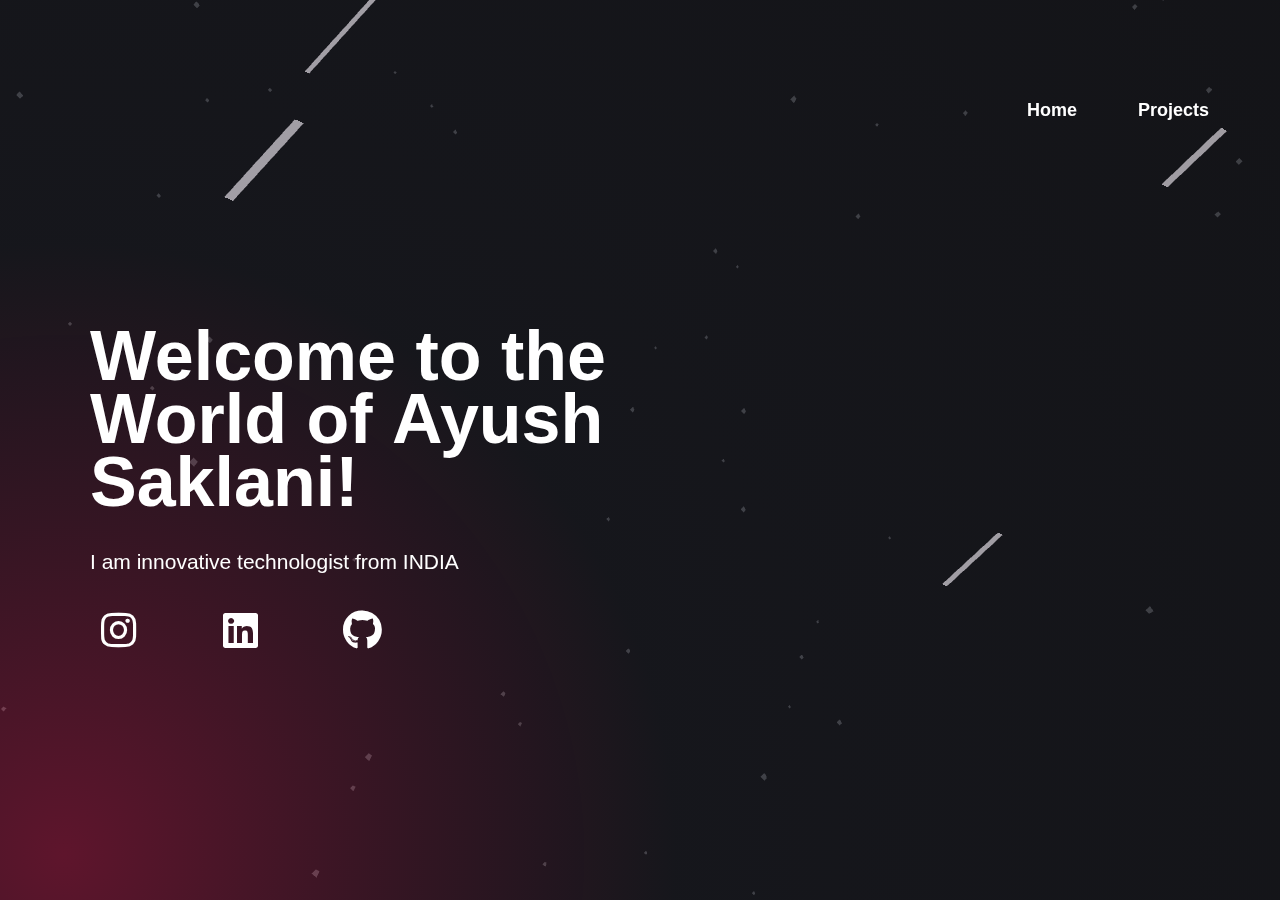
==== commit b87c6d1c: "Added Gradient in background" ====
--- a/index.html
+++ b/index.html
@@ -17,9 +17,14 @@
   <title>my_portfolio</title>
   <link rel="manifest" href="manifest.json">
   <style>
-    body{
-    background-color: #000;
-    }
+
+body{
+
+    background: #0e0e0f;
+
+}
+
+
   </style>
 </head>
 <body>
